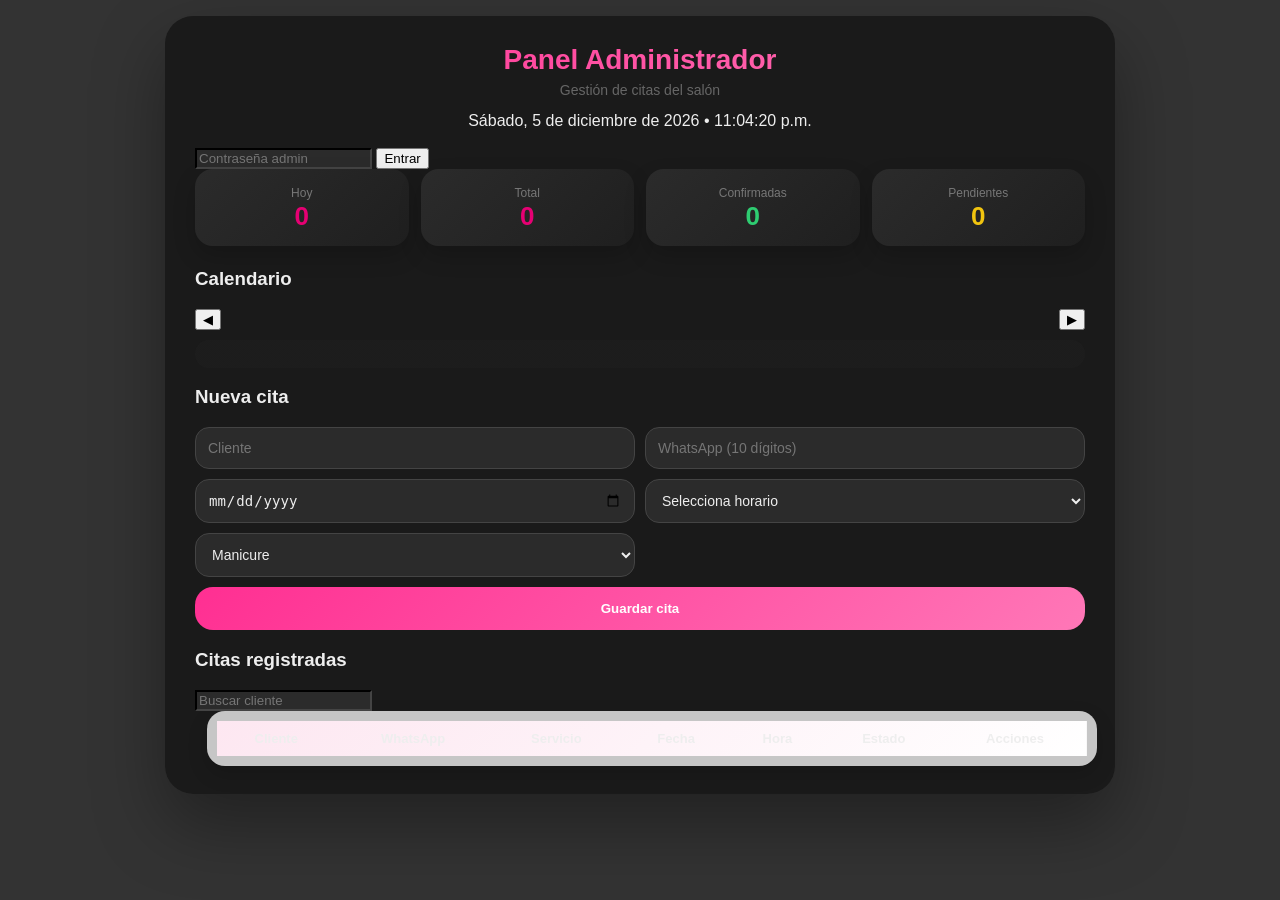
==== admin/index.html @ 36cb94e1 "Update index.html" ====
<!DOCTYPE html>
<html lang="es">
<head>
<meta charset="UTF-8">
<title>Panel Administrador</title>
<meta name="viewport" content="width=device-width, initial-scale=1">

<style>
/* =========================
   RESET Y BASE
========================= */
*{box-sizing:border-box}

html,body{
  margin:0;
  min-height:100vh;
  font-family:Poppins, Arial, sans-serif;
  overflow-x:hidden; /* 🔥 evita desbordes globales */
}

body{
  background:
    radial-gradient(circle at top right, rgba(255,119,183,.35), transparent 55%),
    radial-gradient(circle at bottom left, rgba(255,47,146,.35), transparent 55%),
    linear-gradient(rgba(0,0,0,.45), rgba(0,0,0,.45)),
    url("https://images.unsplash.com/photo-1523961131990-5ea7c61b2107?auto=format&fit=crop&w=1800&q=80");
  background-size:cover;
  background-position:center;
  display:flex;
  justify-content:center;
  align-items:flex-start;
  padding:16px;
}

/* =========================
   CARD PRINCIPAL
========================= */
.admin-card{
  width:100%;
  max-width:950px;
  background:rgba(255,255,255,.94);
  border-radius:28px;
  padding:28px 30px;
  box-shadow:0 30px 70px rgba(0,0,0,.35);
}

/* =========================
   HEADER
========================= */
.admin-header{
  text-align:center;
  margin-bottom:18px;
}
.admin-header h2{
  margin:0;
  font-size:28px;
  font-weight:900;
  background:linear-gradient(135deg,#ff2f92,#ff77b7);
  -webkit-background-clip:text;
  -webkit-text-fill-color:transparent;
}
.admin-header p{
  margin-top:6px;
  font-size:14px;
  color:#666;
}

/* =========================
   DASHBOARD
========================= */
.dashboard{
  display:grid;
  grid-template-columns:repeat(4,1fr);
  gap:12px;
  margin-bottom:22px;
}

.dash-card{
  background:linear-gradient(135deg,#fff,#fde7f1);
  border-radius:18px;
  padding:14px 10px;
  text-align:center;
  box-shadow:0 10px 22px rgba(0,0,0,.18);
}
.dash-card span{font-size:12px;color:#777}
.dash-card strong{
  display:block;
  font-size:26px;
  font-weight:900;
  color:#e60073;
}
.dash-card.confirmada strong{color:#2ecc71}
.dash-card.pendiente strong{color:#f1c40f}

/* =========================
   CALENDARIO
========================= */
.cal-head{
  display:flex;
  justify-content:space-between;
  align-items:center;
  margin-bottom:10px;
}

#calendar{
  display:grid;
  grid-template-columns:repeat(7,1fr);
  gap:8px;
  padding:14px;
  border-radius:22px;
  background:
    linear-gradient(rgba(255,255,255,.6), rgba(255,255,255,.6)),
    url("https://images.unsplash.com/photo-1522335789203-aabd1fc54bc9?auto=format&fit=crop&w=1600&q=80");
  background-size:cover;
}

/* =========================
   DÍA
========================= */
.cal-day{
  background:#fff;
  border-radius:14px;
  padding:6px;
  min-height:78px;
  box-shadow:0 4px 10px rgba(0,0,0,.15);
}

.cal-day.today{
  border:2px solid #ff2f92;
}

.cal-day h4{
  margin:0;
  font-size:11px;
  font-weight:800;
  color:#e60073;
}

.cal-day .dia-nombre{
  font-size:9px;
  color:#999;
}

/* =========================
   EVENTOS
========================= */
.event{
  margin-top:4px;
  font-size:9px;
  padding:4px 6px;
  border-radius:10px;
  color:#fff;
  line-height:1.1;
}
.event.confirmada{background:#2ecc71}
.event.pendiente{background:#f1c40f}
.event.cancelada{background:#e74c3c}

/* =========================
   FORMULARIO
========================= */
.form-grid{
  display:grid;
  grid-template-columns:1fr 1fr;
  gap:10px;
  margin-top:18px;
}

.form-grid input,
.form-grid select{
  padding:12px;
  border-radius:14px;
  border:1px solid #ddd;
  font-size:14px;
}

.form-grid button{
  grid-column:1/-1;
  padding:14px;
  border:none;
  border-radius:18px;
  background:linear-gradient(135deg,#ff2f92,#ff77b7);
  color:#fff;
  font-weight:900;
}
/* =========================
   📋 TABLA AUTO-ADAPTABLE + SCROLL (MOBILE FIRST)
========================= */

/* CONTENEDOR */
.table-wrap{
  width:100%;
  max-width:100%;
  overflow-x:auto;                 /* 🔥 scroll solo si hace falta */
  overflow-y:hidden;
  -webkit-overflow-scrolling:touch;
  margin-top:12px;
  padding:10px;
  border-radius:16px;
  background:rgba(255,255,255,.75);
  box-shadow:0 8px 20px rgba(0,0,0,.15);
}

/* TABLA */
.table-wrap table{
  width:100%;
  border-collapse:collapse;
  table-layout:auto;
}

/* CELDAS */
.table-wrap th,
.table-wrap td{
  padding:10px 12px;
  font-size:13px;
  text-align:center;
  white-space:nowrap;
}

/* ENCABEZADO */
.table-wrap thead{
  background:linear-gradient(135deg,#fde7f1,#ffffff);
}

/* =========================
   📱 AJUSTE ESPECÍFICO CELULARES
========================= */
@media (max-width:768px){

  /* fuerza scroll SOLO en móvil */
  .table-wrap table{
    min-width:780px;               /* 👈 evita que se aplaste */
  }

  /* texto más legible */
  .table-wrap th,
  .table-wrap td{
    font-size:12px;
    padding:9px 10px;
  }

  /* efecto visual de scroll */
  .table-wrap{
    border:1px solid rgba(0,0,0,.08);
  }
}

/* =========================
   💻 ESCRITORIO
========================= */
@media (min-width:769px){
  .table-wrap{
    overflow-x:hidden;             /* 🔒 sin scroll en PC */
  }
}


/* =========================
   🌙 DARK MODE
========================= */
body.dark{
  background:
    linear-gradient(rgba(0,0,0,.8), rgba(0,0,0,.8)),
    url("https://images.unsplash.com/photo-1503264116251-35a269479413?auto=format&fit=crop&w=1800&q=80");
  background-size:cover;
  background-position:center;
}

body.dark .admin-card{
  background:rgba(25,25,25,.95);
  color:#eee;
}

body.dark input,
body.dark select{
  background:rgba(45,45,45,.95);
  color:#eee;
  border-color:#444;
}

body.dark #calendar{
  background:
    linear-gradient(rgba(30,30,30,.75), rgba(30,30,30,.75)),
    url("https://images.unsplash.com/photo-1522335789203-aabd1fc54bc9?auto=format&fit=crop&w=1600&q=80");
}

body.dark .cal-day{
  background:rgba(35,35,35,.95);
  color:#eee;
}

body.dark table{
  background:rgba(30,30,30,.95);
  color:#eee;
}

body.dark .dash-card{
  background:linear-gradient(135deg,#2b2b2b,#1f1f1f);
}

body.dark .btn-wa{background:#1ebe5d}
body.dark .btn-delete{background:#e04343}

/* =========================
   📱 AJUSTE TOTAL MÓVIL
========================= */
@media (max-width:768px){

  body{
    padding:0;
  }

  .admin-card{
    width:100%;
    max-width:100%;
    margin:0;
    padding:18px 14px;
    border-radius:0;
  }

  .dashboard{
    grid-template-columns:repeat(2,1fr);
  }

  #calendar{
    padding:12px;
  }

  .table-wrap{
    margin-left:-14px;
    margin-right:-14px;
    border-radius:0;
  }
}
/* =========================
   📱 AJUSTE TOTAL A ANCHO DEL CALENDARIO
========================= */
@media (max-width:768px){

  /* contenedor principal */
  body{
    overflow-x:hidden;
  }

  /* referencia visual = calendario */
  .panel-section,
  .dashboard{
    padding-left:12px;
    padding-right:12px;
    max-width:100%;
    width:100%;
  }

  /* dashboard alineado */
  .dashboard{
    gap:10px;
    flex-wrap:wrap;        /* 🔥 evita cortes */
  }

  /* formulario alineado */
  .form-grid{
    padding-left:12px;
    padding-right:12px;
    width:100%;
  }

  /* ===== SECCIONES INTERNAS ===== */
  .panel-section{
    overflow-x:auto;       /* 👈 scroll SOLO si no cabe */
    -webkit-overflow-scrolling:touch;
  }

  /* tablas o calendarios grandes */
  table,
  .calendar,
  .calendar-grid{
    min-width:720px;       /* activa scroll correctamente */
  }
}


  /* ===== TABLA ===== */

  /* contenedor visual igual al calendario */
  .table-wrap{
    margin:0 12px;
    padding:10px;
    border-radius:18px;
    background:rgba(255,255,255,.75);
    overflow-x:auto;
    -webkit-overflow-scrolling:touch;
  }

  /* la tabla NO empuja el layout */
  table{
    min-width:760px; /* suficiente pero no exagerado */
  }

  /* evita desbordes globales */
  body, html{
    overflow-x:hidden;
  }
}
@media (max-width:768px){
  body.dark .table-wrap{
    background:rgba(30,30,30,.8);
  }
}
/* =========================
   📋 SCROLL SOLO EN "CITAS REGISTRADAS"
========================= */

.table-wrap{
  max-height:420px;              /* 👈 ajusta la altura a tu gusto */
  overflow-y:auto;               /* scroll vertical */
  overflow-x:auto;               /* scroll horizontal si hace falta */
  -webkit-overflow-scrolling:touch;
  border-radius:18px;
}
@media (max-width:768px){

  /* referencia visual = calendario */
  .panel-section,
  .dashboard{
    padding-left:12px;
    padding-right:12px;
  }

  .form-grid{
    padding-left:12px;
    padding-right:12px;
  }

  /* ===== TABLA CON SCROLL PROPIO ===== */
  .table-wrap{
    margin:0 12px;
    padding:10px;
    max-height:320px;             /* 👈 menor altura en móvil */
    background:rgba(255,255,255,.75);
    overflow-y:auto;
    overflow-x:auto;
    border-radius:18px;
  }

  table{
    min-width:760px;              /* no rompe columnas */
  }

  body, html{
    overflow-x:hidden;            /* evita scroll global */
  }
}
/* ==================================================
   📱 FIX DEFINITIVO — UNIR PANELES EN MÓVIL
================================================== */
@media (max-width:768px){

  /* evita scroll lateral global */
  html, body{
    overflow-x:hidden;
  }

  /* el dashboard NO debe separarlos */
  .dashboard{
    gap:0;
  }

  /* todos los paneles se comportan como uno solo */
  .panel-section{
    margin:0;
    padding:16px 12px;
    border-radius:0;
    box-shadow:none;
    background:transparent;
  }

  /* primer panel = borde superior */
  .panel-section:first-of-type{
    border-top-left-radius:18px;
    border-top-right-radius:18px;
  }

  /* último panel = borde inferior */
  .panel-section:last-of-type{
    border-bottom-left-radius:18px;
    border-bottom-right-radius:18px;
    padding-bottom:20px;
  }

  /* separación sutil entre secciones */
  .panel-section + .panel-section{
    border-top:1px solid rgba(0,0,0,.08);
  }

  /* títulos compactos */
  .panel-section h3{
    margin:0 0 12px;
    font-size:16px;
    font-weight:800;
  }

  /* el calendario no debe desbordar */
  #calendar{
    width:100%;
    min-width:100%;
  }

  /* la tabla mantiene su scroll propio */
  .table-wrap{
    margin:0;
    border-radius:14px;
    max-height:320px;
    overflow-y:auto;
    overflow-x:auto;
  }
}

/* ==================================================
   🌙 DARK MODE — UNIÓN LIMPIA
================================================== */
@media (max-width:768px){
  body.dark .panel-section + .panel-section{
    border-top:1px solid rgba(255,255,255,.08);
  }
}

/* todo tu CSS actual arriba */

/* =========================================
   📱 FIX FORMULARIO "NUEVA CITA" — RESPONSIVE REAL
========================================= */
@media (max-width:768px){

  .form-grid{
    grid-template-columns: 1fr;
    gap:12px;
  }

  .form-grid input,
  .form-grid select,
  .form-grid button{
    width:100%;
    min-width:0;
  }

  .panel-section{
    overflow-x:hidden;
  }
}

@media (min-width:769px) and (max-width:1024px){
  .form-grid{
    grid-template-columns: repeat(2, 1fr);
  }
}

@media (min-width:1025px){
  .form-grid{
    grid-template-columns: 1fr 1fr;
  }
}
/* =========================================
   📊 DASHBOARD RESPONSIVE — NO SE ENCIMA
========================================= */

/* Base flexible (mejora general) */
.dashboard{
  display:grid;
  grid-template-columns: repeat(auto-fit, minmax(140px, 1fr));
  gap:12px;
}

/* 📱 MÓVILES */
@media (max-width:768px){

  .dashboard{
    grid-template-columns: repeat(2, 1fr); /* 2 x fila */
    gap:10px;
  }

  .dash-card{
    padding:12px 8px;
  }

  .dash-card strong{
    font-size:22px; /* números más chicos */
  }

  .dash-card span{
    font-size:11px;
  }
}

/* 📱 MUY PEQUEÑOS (ej. teléfonos chicos) */
@media (max-width:420px){

  .dashboard{
    grid-template-columns: 1fr; /* 1 por fila */
  }

  .dash-card{
    padding:14px;
  }

  .dash-card strong{
    font-size:24px;
  }
}

/* 💻 ESCRITORIO — se queda como estaba */
@media (min-width:769px){
  .dashboard{
    grid-template-columns: repeat(4, 1fr);
  }
}


/* =========================================
   📋 TABLA — ANCHO COMPLETO Y CENTRADA
   (corrige espacio sobrante derecha)
========================================= */

@media (max-width:768px){

  /* contenedor de citas */
  .table-wrap{
    width:calc(100% + 24px);   /* 🔥 usa TODO el ancho real */
    max-width:none;

    margin-left:-12px;
    margin-right:-12px;

    padding:10px 12px;
    border-radius:16px;

    overflow-x:auto;
    overflow-y:auto;
    box-sizing:border-box;
  }

  /* tabla interna */
  .table-wrap table{
    width:100%;
    min-width:720px;
  }
}

/* 📱 teléfonos muy pequeños */
@media (max-width:420px){
  .table-wrap{
    width:calc(100% + 20px);
    margin-left:-10px;
    margin-right:-10px;
    padding:8px 10px;
  }

  .table-wrap table{
    min-width:680px;
  }
}
/* =========================
   🎞️ ANIMACIONES PRO CALENDARIO
========================= */
#calendar{
  will-change: transform, opacity;
}

/* Salida */
.calendar-exit-left{
  animation: calExitLeft .25s ease forwards;
}
.calendar-exit-right{
  animation: calExitRight .25s ease forwards;
}

/* Entrada */
.calendar-enter-left{
  animation: calEnterLeft .35s cubic-bezier(.22,.61,.36,1) forwards;
}
.calendar-enter-right{
  animation: calEnterRight .35s cubic-bezier(.22,.61,.36,1) forwards;
}

@keyframes calExitLeft{
  to{
    opacity:0;
    transform:translateX(-25px) scale(.98);
    filter:blur(2px);
  }
}
@keyframes calExitRight{
  to{
    opacity:0;
    transform:translateX(25px) scale(.98);
    filter:blur(2px);
  }
}

@keyframes calEnterLeft{
  from{
    opacity:0;
    transform:translateX(-30px) scale(.97);
    filter:blur(3px);
  }
  to{
    opacity:1;
    transform:translateX(0) scale(1);
    filter:blur(0);
  }
}
@keyframes calEnterRight{
  from{
    opacity:0;
    transform:translateX(30px) scale(.97);
    filter:blur(3px);
  }
  to{
    opacity:1;
    transform:translateX(0) scale(1);
    filter:blur(0);
  }
}


/* 👇 aquí/* =========================================
   🔍 MODAL DÍA EXPANDIDO (ZOOM PRO)
========================================= */
#dayModal{
  position:fixed;
  inset:0;
  background:rgba(0,0,0,.55);
  display:flex;
  align-items:center;
  justify-content:center;
  z-index:5000;
  backdrop-filter:blur(6px);
}

#dayModal.hidden{
  display:none;
}

.day-modal-card{
  background:#fff;
  width:90%;
  max-width:420px;
  max-height:80vh;
  border-radius:22px;
  padding:18px;
  box-shadow:0 30px 80px rgba(0,0,0,.45);
  animation:zoomIn .35s cubic-bezier(.22,.61,.36,1);
  display:flex;
  flex-direction:column;
}

@keyframes zoomIn{
  from{
    transform:scale(.85) translateY(20px);
    opacity:0;
  }
  to{
    transform:scale(1) translateY(0);
    opacity:1;
  }
}

.day-modal-header{
  display:flex;
  justify-content:space-between;
  align-items:center;
  margin-bottom:12px;
}

.day-modal-header h3{
  margin:0;
  font-size:18px;
  font-weight:900;
  color:#e60073;
}

.day-modal-header button{
  background:none;
  border:none;
  font-size:20px;
  cursor:pointer;
}

.day-modal-content{
  overflow-y:auto;
  padding-right:4px;
}

.day-item{
  background:linear-gradient(135deg,#fde7f1,#fff);
  border-radius:16px;
  padding:12px;
  margin-bottom:10px;
  box-shadow:0 6px 14px rgba(0,0,0,.15);
}

.day-item strong{
  display:block;
  font-size:14px;
  color:#e60073;
}

.day-item span{
  font-size:13px;
  color:#555;
}

.day-item.confirmada{border-left:6px solid #2ecc71}
.day-item.pendiente{border-left:6px solid #f1c40f}
.day-item.cancelada{border-left:6px solid #e74c3c}

/* 🌙 Dark mode */
body.dark .day-modal-card{
  background:#1f1f1f;
  color:#eee;
}
body.dark .day-item{
  background:#2a2a2a;
}
 .day-actions{
  display:flex;
  gap:6px;
  margin-top:8px;
}

.day-actions button{
  flex:1;
  border:none;
  border-radius:12px;
  padding:6px 8px;
  font-size:12px;
  cursor:pointer;
}

.day-edit{background:#3498db;color:#fff}
.day-wa{background:#25D366;color:#fff}
.day-del{background:#e74c3c;color:#fff}

</style> 






</head>



<body>

<div class="admin-card">

<div class="admin-header">
<h2>Panel Administrador</h2>
<p>Gestión de citas del salón</p>
<!-- Reloj en línea -->
<div class="reloj-linea">
  <span id="fechaActual"></span>
  <span class="separador">•</span>
  <span id="horaActual"></span>
</div>

</div>

<div class="login-box">
<input type="password" id="pass" placeholder="Contraseña admin">
<button onclick="login()">Entrar</button>
</div>

<div id="panel" class="hidden">

<div class="dashboard">
<div class="dash-card"><span>Hoy</span><strong id="d-hoy">0</strong></div>
<div class="dash-card"><span>Total</span><strong id="d-total">0</strong></div>
<div class="dash-card confirmada"><span>Confirmadas</span><strong id="d-ok">0</strong></div>
<div class="dash-card pendiente"><span>Pendientes</span><strong id="d-pend">0</strong></div>
</div>

<div class="panel-section">
<h3>Calendario</h3>
<div class="cal-head">
<button onclick="cambiarMes(-1)">◀</button>
<strong id="mesActual"></strong>
<button onclick="cambiarMes(1)">▶</button>
</div>
<div id="calendar"></div>
</div>

<div class="panel-section">
<h3>Nueva cita</h3>
<div class="form-grid">
<input id="nombre" placeholder="Cliente">
<input id="whatsapp" placeholder="WhatsApp (10 dígitos)">
<input type="date" id="fecha" onchange="cargarHorarios()">
<select id="hora"><option value="">Selecciona horario</option></select>
<select id="servicio">
<option>Manicure</option>
<option>Pedicure</option>
<option>Corte</option>
<option>Acrílicas</option>
</select>
<button onclick="crear()">Guardar cita</button>
</div>
</div>

<div class="panel-section">
  <h3>Citas registradas</h3>
  <input id="buscar" placeholder="Buscar cliente" oninput="cargar()">

  <!-- CONTENEDOR CON SCROLL -->
  <div class="table-wrap">
    <table>
      <thead>
        <tr>
          <th>Cliente</th>
          <th>WhatsApp</th>
          <th>Servicio</th>
          <th>Fecha</th>
          <th>Hora</th>
          <th>Estado</th>
          <th>Acciones</th>
        </tr>
      </thead>
      <tbody id="tabla"></tbody>
    </table>
  </div>

</div>

<script>
/* ==================================================
   CONFIG
================================================== */
const PASS='123';
const HORARIOS=['10:00','11:00','12:00','13:00','14:00','15:00','16:00','17:00','18:00'];
let mes=new Date().getMonth(), año=new Date().getFullYear();
let citaEditandoId=null;

const getCitas=()=>JSON.parse(localStorage.getItem('citas'))||[];
const guardar=c=>localStorage.setItem('citas',JSON.stringify(c));

/* ==================================================
   LOGIN
================================================== */
function login(){
  if(document.getElementById('pass').value!==PASS){
    alert('Contraseña incorrecta');
    return;
  }
  document.querySelector('.login-box').style.display='none';
  document.getElementById('panel').classList.remove('hidden');
  cargar();
  renderCalendar(1);
  actualizarReloj();
}

/* ==================================================
   HORARIOS
================================================== */
function cargarHorarios(){
 const fecha=document.getElementById('fecha').value;
 const select=document.getElementById('hora');
 select.innerHTML='<option value="">Selecciona horario</option>';
 HORARIOS.forEach(h=>{
  if(!getCitas().some(c=>c.fecha===fecha && c.hora===h)){
    select.innerHTML+=`<option>${h}</option>`;
  }
 });
}

/* ==================================================
   CREAR / EDITAR CITA
================================================== */
function crear(){
 let citas=getCitas();
 const nombre=document.getElementById('nombre').value;
 const whatsapp=document.getElementById('whatsapp').value;
 const fecha=document.getElementById('fecha').value;
 const hora=document.getElementById('hora').value;
 const servicio=document.getElementById('servicio').value;

 if(!nombre||!whatsapp||!fecha||!hora)
   return alert('Completa todos los campos');

 if(citaEditandoId){
   const c=citas.find(x=>x.id===citaEditandoId);
   if(!c) return;

   c.nombre=nombre;
   c.whatsapp=whatsapp;
   c.fecha=fecha;
   c.hora=hora;
   c.servicio=servicio;

   citaEditandoId=null;
 }else{
   citas.push({
     id:Date.now(),
     nombre,
     whatsapp,
     servicio,
     fecha,
     hora,
     estado:'pendiente'
   });
 }

 guardar(citas);
 cargar();
 renderCalendar(1);

 document.getElementById('nombre').value='';
 document.getElementById('whatsapp').value='';
 document.getElementById('fecha').value='';
 document.getElementById('hora').value='';
}

/* ==================================================
   TABLA
================================================== */
function cargar(){
 let citas=getCitas();
 const buscar=document.getElementById('buscar').value.toLowerCase();
 citas=citas.filter(c=>c.nombre.toLowerCase().includes(buscar));
 actualizarDashboard(citas);

 const tabla=document.getElementById('tabla');
 tabla.innerHTML='';
 citas.forEach(c=>{
  tabla.innerHTML+=`
  <tr>
   <td>${c.nombre}</td>
   <td>${c.whatsapp}</td>
   <td>${c.servicio}</td>
   <td>${c.fecha}</td>
   <td>${c.hora}</td>
   <td>
    <select onchange="estado(${c.id},this.value)">
     <option ${c.estado==='pendiente'?'selected':''}>pendiente</option>
     <option ${c.estado==='confirmada'?'selected':''}>confirmada</option>
     <option ${c.estado==='cancelada'?'selected':''}>cancelada</option>
    </select>
   </td>
   <td>
    <button class="btn-wa" onclick="wa(${c.id})">📲</button>
    <button class="btn-delete" onclick="eliminar(${c.id})">🗑</button>
   </td>
  </tr>`;
 });
}

/* ==================================================
   ESTADO
================================================== */
function estado(id,val){
 let citas=getCitas();
 let c=citas.find(x=>x.id===id);
 c.estado=val;
 guardar(citas);
 cargar();
 renderCalendar(1);

 if(val==='confirmada'||val==='cancelada'){
  const msg=`Hola ${c.nombre} 👋
Tu cita de ${c.servicio}
📅 ${c.fecha}
⏰ ${c.hora}
ha sido ${val}. 💖`;
  window.open(`https://wa.me/52${c.whatsapp}?text=${encodeURIComponent(msg)}`);
 }
}

function wa(id){
 const c=getCitas().find(x=>x.id===id);
 const msg=`Hola ${c.nombre}, tu cita de ${c.servicio} el ${c.fecha} a las ${c.hora} está ${c.estado}. 💖`;
 window.open(`https://wa.me/52${c.whatsapp}?text=${encodeURIComponent(msg)}`);
}

function eliminar(id){
 if(!confirm('¿Eliminar cita?'))return;
 guardar(getCitas().filter(c=>c.id!==id));
 cargar();
 renderCalendar(1);
}

/* ==================================================
   DASHBOARD
================================================== */
function actualizarDashboard(c){
 const hoy=new Date().toISOString().split('T')[0];
 document.getElementById('d-hoy').textContent=c.filter(x=>x.fecha===hoy).length;
 document.getElementById('d-total').textContent=c.length;
 document.getElementById('d-ok').textContent=c.filter(x=>x.estado==='confirmada').length;
 document.getElementById('d-pend').textContent=c.filter(x=>x.estado==='pendiente').length;
}

/* ==================================================
   CALENDARIO SLIDE
================================================== */
function cambiarMes(dir){
 mes+=dir;
 if(mes<0){mes=11;año--}
 if(mes>11){mes=0;año++}
 renderCalendar(dir);
}

function renderCalendar(dir=1){
 const calendar=document.getElementById('calendar');
 const mesActual=document.getElementById('mesActual');

 calendar.className='';
 calendar.classList.add(dir>0?'calendar-exit-left':'calendar-exit-right');

 setTimeout(()=>{
  calendar.innerHTML='';
  mesActual.textContent=
    new Date(año,mes).toLocaleDateString('es-MX',{month:'long',year:'numeric'});

  const inicio=new Date(año,mes,1).getDay();
  const dias=new Date(año,mes+1,0).getDate();
  const hoy=new Date().toISOString().split('T')[0];

  for(let i=0;i<inicio;i++) calendar.innerHTML+='<div></div>';

  for(let d=1;d<=dias;d++){
    const fecha=`${año}-${String(mes+1).padStart(2,'0')}-${String(d).padStart(2,'0')}`;
    const eventos=getCitas().filter(c=>c.fecha===fecha);
    const esHoy=fecha===hoy?'today':'';
    const nombreDia=new Date(año,mes,d)
      .toLocaleDateString('es-MX',{weekday:'short'});

    calendar.innerHTML+=`
      <div class="cal-day ${esHoy}" onclick="abrirDia('${fecha}')">
        <div class="dia-nombre">${nombreDia}</div>
        <h4>${d}</h4>
        ${eventos.map(e=>`
          <div class="event ${e.estado}">
            ${e.hora} ${e.nombre}
          </div>`).join('')}
      </div>`;
  }

  calendar.className='';
  calendar.classList.add(dir>0?'calendar-enter-right':'calendar-enter-left');
 },220);
}

/* ==================================================
   RELOJ EN TIEMPO REAL (RESTAURADO)
================================================== */
function actualizarReloj(){
 const ahora=new Date();
 const fecha=document.getElementById('fechaActual');
 const hora=document.getElementById('horaActual');
 if(!fecha||!hora) return;

 fecha.textContent=ahora.toLocaleDateString('es-MX',{
   weekday:'long',day:'numeric',month:'long',year:'numeric'
 }).replace(/^./,m=>m.toUpperCase());

 hora.textContent=ahora.toLocaleTimeString('es-MX',{
   hour:'2-digit',minute:'2-digit',second:'2-digit'
 });
}
setInterval(actualizarReloj,1000);

/* ==================================================
   MODO OSCURO
================================================== */
function activarModoOscuro(){
 const h=new Date().getHours();
 if(h>=19||h<=6) document.body.classList.add('dark');
}
activarModoOscuro();

/* ==================================================
   DÍA EXPANDIDO
================================================== */
function abrirDia(fecha){
 const citas=getCitas().filter(c=>c.fecha===fecha);
 const modal=document.getElementById('dayModal');
 const title=document.getElementById('dayModalTitle');
 const content=document.getElementById('dayModalContent');

 title.textContent=new Date(fecha)
  .toLocaleDateString('es-MX',{weekday:'long',day:'numeric',month:'long',year:'numeric'})
  .replace(/^./,m=>m.toUpperCase());

 content.innerHTML=citas.length
 ? citas.map(c=>`
   <div class="day-item ${c.estado}">
     <strong>${c.hora} — ${c.nombre}</strong><br>
     ${c.servicio}<br>
     📲 ${c.whatsapp}
     <div class="day-actions">
       <button onclick="editarCitaDia(${c.id})">✏️ Editar</button>
       <button onclick="wa(${c.id})">📲 Whats</button>
       <button onclick="eliminarDesdeDia(${c.id})">🗑</button>
     </div>
   </div>`).join('')
 : '<p style="text-align:center">Sin citas</p>';

 modal.classList.remove('hidden');
}

function cerrarDia(){
 document.getElementById('dayModal').classList.add('hidden');
}

/* ==================================================
   EDITAR / ELIMINAR DESDE DÍA
================================================== */
function editarCitaDia(id){
 const c=getCitas().find(x=>x.id===id);
 if(!c) return;

 citaEditandoId=id;
 document.getElementById('nombre').value=c.nombre;
 document.getElementById('whatsapp').value=c.whatsapp;
 document.getElementById('fecha').value=c.fecha;
 document.getElementById('hora').value=c.hora;
 document.getElementById('servicio').value=c.servicio;

 cerrarDia();
 window.scrollTo({top:0,behavior:'smooth'});
}

function eliminarDesdeDia(id){
 if(!confirm('¿Eliminar esta cita?')) return;
 guardar(getCitas().filter(c=>c.id!==id));
 cerrarDia();
 cargar();
 renderCalendar(1);
}
/* ==================================================
   📱 SWIPE PARA CAMBIAR MES (NO ROMPE NADA)
================================================== */
(function activarSwipeCalendario(){
  const calendar = document.getElementById('calendar');
  if(!calendar) return;

  let startX = 0;
  let endX = 0;

  calendar.addEventListener('touchstart', e => {
    startX = e.changedTouches[0].screenX;
  }, {passive:true});

  calendar.addEventListener('touchend', e => {
    endX = e.changedTouches[0].screenX;
    const diff = endX - startX;

    if(Math.abs(diff) > 60){
      if(diff < 0){
        cambiarMes(1);   // 👉 swipe izquierda = mes siguiente
      }else{
        cambiarMes(-1);  // 👉 swipe derecha = mes anterior
      }
    }
  }, {passive:true});
})();

</script>



<!-- 🔍 MODAL DÍA EXPANDIDO -->
<div id="dayModal" class="hidden">
  <div class="day-modal-card">
    <div class="day-modal-header">
      <h3 id="dayModalTitle"></h3>
      <button onclick="cerrarDia()">✕</button>
    </div>

    <div id="dayModalContent" class="day-modal-content"></div>
  </div>
</div>


</body>
</html>
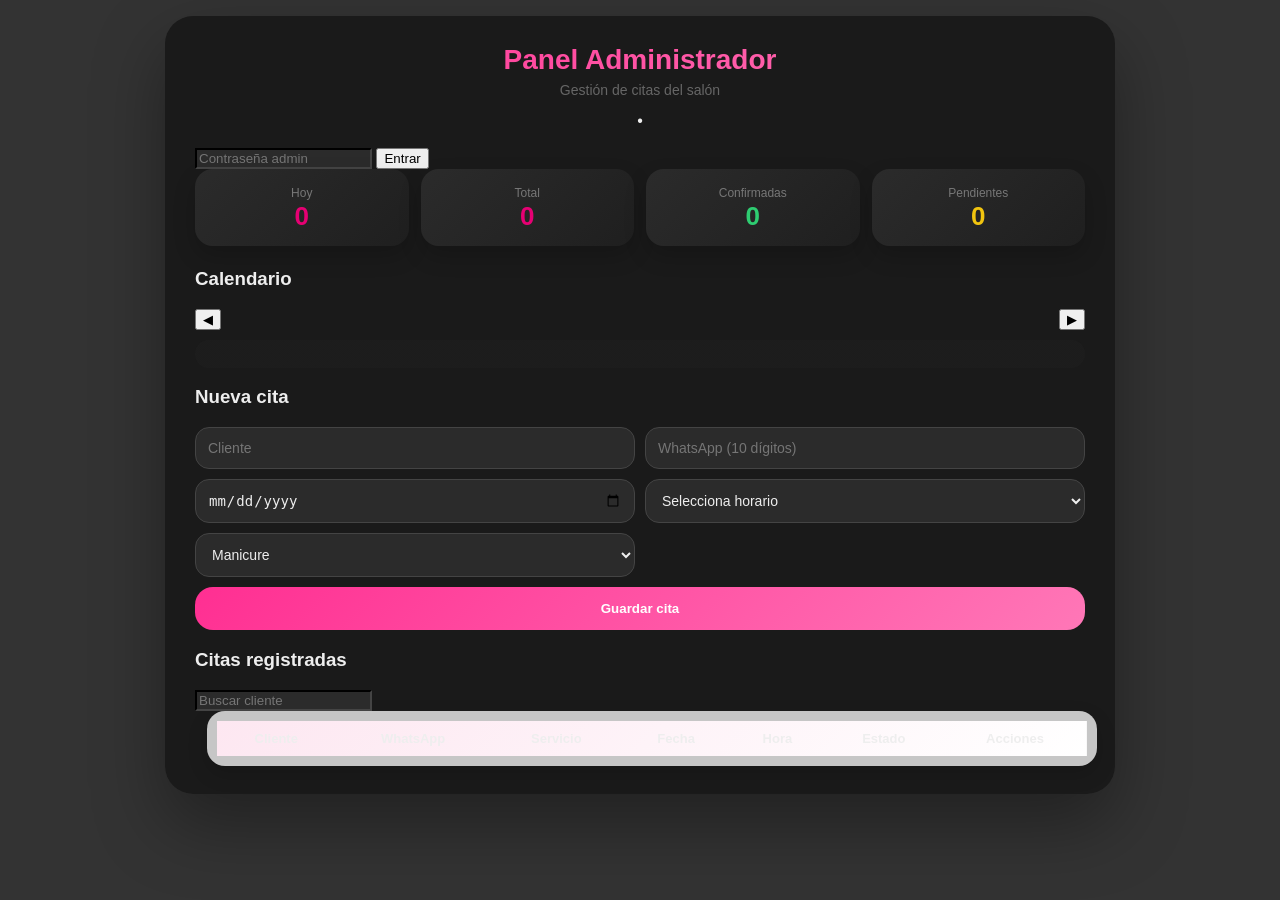
==== commit 60e5e432: "Update index.html" ====
--- a/admin/index.html
+++ b/admin/index.html
@@ -1264,20 +1264,112 @@
     }
   }, {passive:true});
 })();
+/* ==================================================
+   📤 EXPORTAR CITAS DEL DÍA (EXCEL / PDF)
+================================================== */
+let fechaDiaAbierto = null;
+
+// guarda la fecha cuando se abre el modal
+const abrirDiaOriginal = abrirDia;
+abrirDia = function(fecha){
+  fechaDiaAbierto = fecha;
+  abrirDiaOriginal(fecha);
+};
+
+// ---------- EXCEL ----------
+function exportarDiaExcel(){
+  if(!fechaDiaAbierto) return alert('No hay día seleccionado');
+
+  const citas = getCitas().filter(c => c.fecha === fechaDiaAbierto);
+  if(!citas.length) return alert('No hay citas');
+
+  let csv = 'Hora,Cliente,Servicio,WhatsApp,Estado\n';
+  citas.forEach(c=>{
+    csv += `${c.hora},${c.nombre},${c.servicio},${c.whatsapp},${c.estado}\n`;
+  });
+
+  const blob = new Blob([csv], {type:'text/csv;charset=utf-8;'});
+  const link = document.createElement('a');
+  link.href = URL.createObjectURL(blob);
+  link.download = `citas_${fechaDiaAbierto}.csv`;
+  link.click();
+}
+
+// ---------- PDF ----------
+function exportarDiaPDF(){
+  if(!fechaDiaAbierto) return alert('No hay día seleccionado');
+
+  const citas = getCitas().filter(c => c.fecha === fechaDiaAbierto);
+  if(!citas.length) return alert('No hay citas');
+
+  let contenido = `Citas del ${fechaDiaAbierto}\n\n`;
+  citas.forEach(c=>{
+    contenido += `${c.hora} - ${c.nombre} (${c.servicio}) - ${c.estado}\n`;
+  });
+
+  const win = window.open('', '_blank');
+  win.document.write(`<pre>${contenido}</pre>`);
+  win.print();
+}
+
+/* ==================================================
+   🔔 RECORDATORIOS AUTOMÁTICOS (WHATSAPP)
+================================================== */
+function enviarRecordatorios(){
+  const ahora = new Date();
+  const hoy = ahora.toISOString().split('T')[0];
+
+  const citasHoy = getCitas().filter(c =>
+    c.fecha === hoy && c.estado === 'confirmada'
+  );
+
+  citasHoy.forEach(c=>{
+    const [h,m] = c.hora.split(':');
+    const horaCita = new Date();
+    horaCita.setHours(h, m, 0, 0);
+
+    const diffMin = (horaCita - ahora) / 60000;
+
+    // ⏰ 60 minutos antes
+    if(diffMin > 55 && diffMin < 65){
+      const msg = `Hola ${c.nombre} 👋
+Te recordamos tu cita de ${c.servicio}
+🕒 ${c.hora}
+📅 Hoy 💖`;
+
+      window.open(
+        `https://wa.me/52${c.whatsapp}?text=${encodeURIComponent(msg)}`,
+        '_blank'
+      );
+    }
+  });
+}
+
+// revisar cada 10 minutos
+setInterval(enviarRecordatorios, 600000);
+
 
 </script>
-
 
 
 <!-- 🔍 MODAL DÍA EXPANDIDO -->
 <div id="dayModal" class="hidden">
   <div class="day-modal-card">
+
     <div class="day-modal-header">
       <h3 id="dayModalTitle"></h3>
       <button onclick="cerrarDia()">✕</button>
     </div>
 
+    <!-- CONTENIDO DE CITAS DEL DÍA -->
     <div id="dayModalContent" class="day-modal-content"></div>
+
+    <!-- 📤 EXPORTAR CITAS DEL DÍA -->
+    <div class="day-export">
+      <button onclick="exportarDiaExcel()">📊 Exportar Excel</button>
+      <button onclick="exportarDiaPDF()">📄 Exportar PDF</button>
+    </div>
+
   </div>
 </div>
 
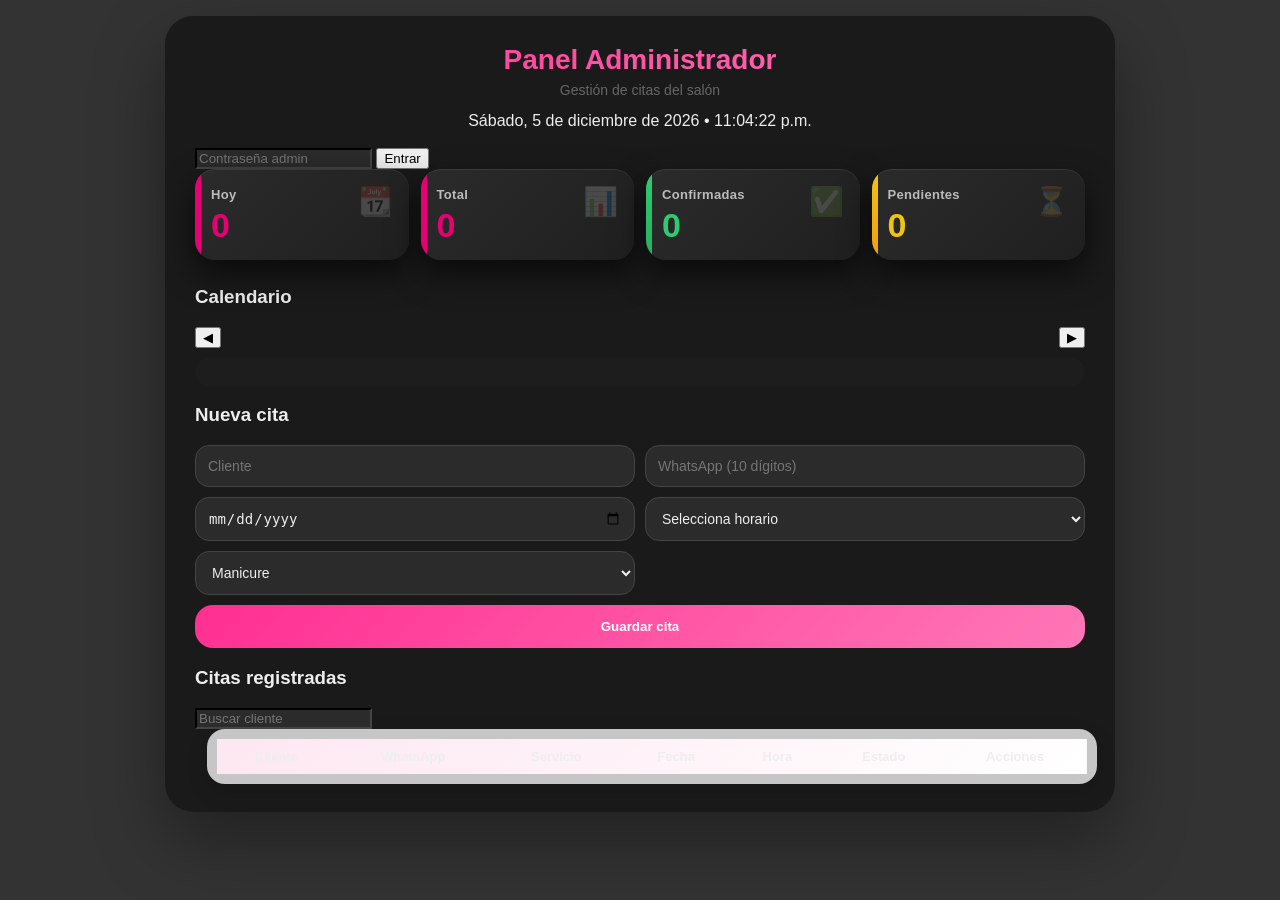
==== commit 097d15ae: "Update index.html" ====
--- a/admin/index.html
+++ b/admin/index.html
@@ -65,32 +65,134 @@
   color:#666;
 }
 
-/* =========================
-   DASHBOARD
-========================= */
+/* =========================================
+   📊 DASHBOARD PRO — NIVEL ADMIN / SAAS
+========================================= */
+
 .dashboard{
   display:grid;
-  grid-template-columns:repeat(4,1fr);
-  gap:12px;
-  margin-bottom:22px;
-}
-
+  grid-template-columns:repeat(auto-fit,minmax(180px,1fr));
+  gap:16px;
+  margin-bottom:26px;
+}
+
+/* CARD BASE */
 .dash-card{
-  background:linear-gradient(135deg,#fff,#fde7f1);
-  border-radius:18px;
-  padding:14px 10px;
-  text-align:center;
-  box-shadow:0 10px 22px rgba(0,0,0,.18);
-}
-.dash-card span{font-size:12px;color:#777}
+  position:relative;
+  padding:18px 16px;
+  border-radius:20px;
+  background:
+    linear-gradient(180deg,rgba(255,255,255,.85),rgba(255,255,255,.95));
+  backdrop-filter: blur(10px);
+  box-shadow:
+    0 12px 28px rgba(0,0,0,.18),
+    inset 0 1px 0 rgba(255,255,255,.6);
+  text-align:left;
+  overflow:hidden;
+  transition:.35s cubic-bezier(.22,.61,.36,1);
+}
+
+/* Efecto hover premium */
+.dash-card:hover{
+  transform:translateY(-6px) scale(1.02);
+  box-shadow:0 20px 45px rgba(0,0,0,.28);
+}
+
+/* Barra decorativa lateral */
+.dash-card::before{
+  content:'';
+  position:absolute;
+  top:0;
+  left:0;
+  width:6px;
+  height:100%;
+  border-radius:20px 0 0 20px;
+  background:#e60073;
+}
+
+/* Texto */
+.dash-card span{
+  display:block;
+  font-size:13px;
+  font-weight:600;
+  color:#666;
+  margin-bottom:6px;
+  letter-spacing:.3px;
+}
+
 .dash-card strong{
-  display:block;
-  font-size:26px;
+  font-size:34px;
   font-weight:900;
+  line-height:1;
   color:#e60073;
 }
-.dash-card.confirmada strong{color:#2ecc71}
-.dash-card.pendiente strong{color:#f1c40f}
+
+/* Estados */
+.dash-card.confirmada::before{
+  background:linear-gradient(180deg,#2ecc71,#27ae60);
+}
+.dash-card.confirmada strong{
+  color:#2ecc71;
+}
+
+.dash-card.pendiente::before{
+  background:linear-gradient(180deg,#f1c40f,#f39c12);
+}
+.dash-card.pendiente strong{
+  color:#f1c40f;
+}
+
+/* =========================================
+   🌙 DARK MODE
+========================================= */
+body.dark .dash-card{
+  background:
+    linear-gradient(180deg,rgba(40,40,40,.85),rgba(25,25,25,.95));
+  box-shadow:
+    0 14px 32px rgba(0,0,0,.6),
+    inset 0 1px 0 rgba(255,255,255,.08);
+}
+
+body.dark .dash-card span{
+  color:#bbb;
+}
+
+/* =========================================
+   📱 RESPONSIVE
+========================================= */
+@media (max-width:768px){
+  .dashboard{
+    grid-template-columns:repeat(2,1fr);
+    gap:12px;
+  }
+
+  .dash-card{
+    padding:16px 14px;
+  }
+
+  .dash-card strong{
+    font-size:28px;
+  }
+}
+
+@media (max-width:420px){
+  .dashboard{
+    grid-template-columns:1fr;
+  }
+
+  .dash-card{
+    text-align:center;
+  }
+
+  .dash-card::before{
+    width:100%;
+    height:6px;
+    top:auto;
+    bottom:0;
+    border-radius:0 0 20px 20px;
+  }
+}
+
 
 /* =========================
    CALENDARIO
@@ -839,6 +941,61 @@
 .day-edit{background:#3498db;color:#fff}
 .day-wa{background:#25D366;color:#fff}
 .day-del{background:#e74c3c;color:#fff}
+/* =========================================
+   📈 MINI SPARKLINE
+========================================= */
+.dash-spark{
+  height:6px;
+  width:100%;
+  margin-top:10px;
+  border-radius:6px;
+  background:linear-gradient(
+    90deg,
+    rgba(230,0,115,.25),
+    rgba(230,0,115,.65),
+    rgba(230,0,115,.25)
+  );
+  background-size:200% 100%;
+  animation:sparkMove 2.5s linear infinite;
+}
+
+@keyframes sparkMove{
+  from{background-position:0%}
+  to{background-position:200%}
+}
+
+/* Estados */
+.dash-card.confirmada .dash-spark{
+  background:linear-gradient(90deg,#2ecc71,#27ae60,#2ecc71);
+}
+
+.dash-card.pendiente .dash-spark{
+  background:linear-gradient(90deg,#f1c40f,#f39c12,#f1c40f);
+}
+/* =========================================
+   🔢 ICONOS ANIMADOS — DASHBOARD
+========================================= */
+.dash-card::after{
+  content:'📅';
+  position:absolute;
+  right:16px;
+  top:16px;
+  font-size:28px;
+  opacity:.18;
+  transition:.4s ease;
+}
+
+.dash-card:hover::after{
+  transform:rotate(-8deg) scale(1.15);
+  opacity:.28;
+}
+
+/* Iconos por tipo */
+.dash-card:nth-child(1)::after{content:'📆';} /* Hoy */
+.dash-card:nth-child(2)::after{content:'📊';} /* Total */
+.dash-card.confirmada::after{content:'✅';}
+.dash-card.pendiente::after{content:'⏳';}
+
 
 </style> 
 
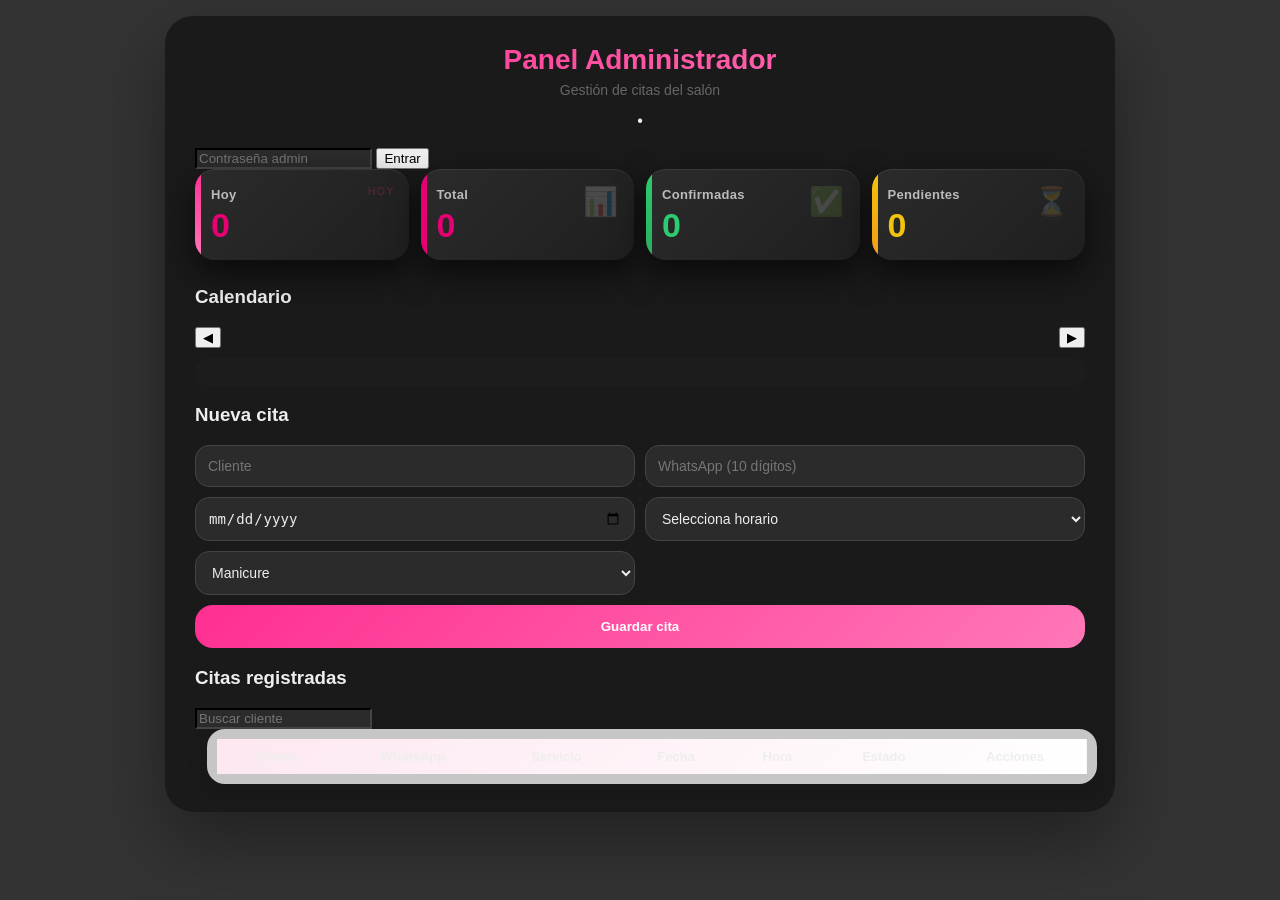
==== commit 2afb2d5f: "Update index.html" ====
--- a/admin/index.html
+++ b/admin/index.html
@@ -995,6 +995,46 @@
 .dash-card:nth-child(2)::after{content:'📊';} /* Total */
 .dash-card.confirmada::after{content:'✅';}
 .dash-card.pendiente::after{content:'⏳';}
+
+/* =========================================
+   🔔 PULSO AL CAMBIAR NÚMERO
+========================================= */
+.pulse{
+  animation:pulseGlow .55s ease;
+}
+
+@keyframes pulseGlow{
+  0%{transform:scale(1);box-shadow:0 0 0 rgba(0,0,0,0)}
+  50%{transform:scale(1.08);box-shadow:0 0 18px rgba(230,0,115,.55)}
+  100%{transform:scale(1)}
+}
+/* =========================================
+   🎯 INDICADOR HOY
+========================================= */
+.dash-card:first-child{
+  position:relative;
+}
+
+.dash-card:first-child::before{
+  background:linear-gradient(180deg,#ff2f92,#ff77b7);
+}
+
+.dash-card:first-child::after{
+  content:'HOY';
+  position:absolute;
+  bottom:14px;
+  right:14px;
+  font-size:11px;
+  font-weight:900;
+  letter-spacing:1px;
+  color:#ff2f92;
+  animation:blinkToday 1.6s infinite;
+}
+
+@keyframes blinkToday{
+  0%,100%{opacity:.4}
+  50%{opacity:1}
+}
 
 
 </style> 
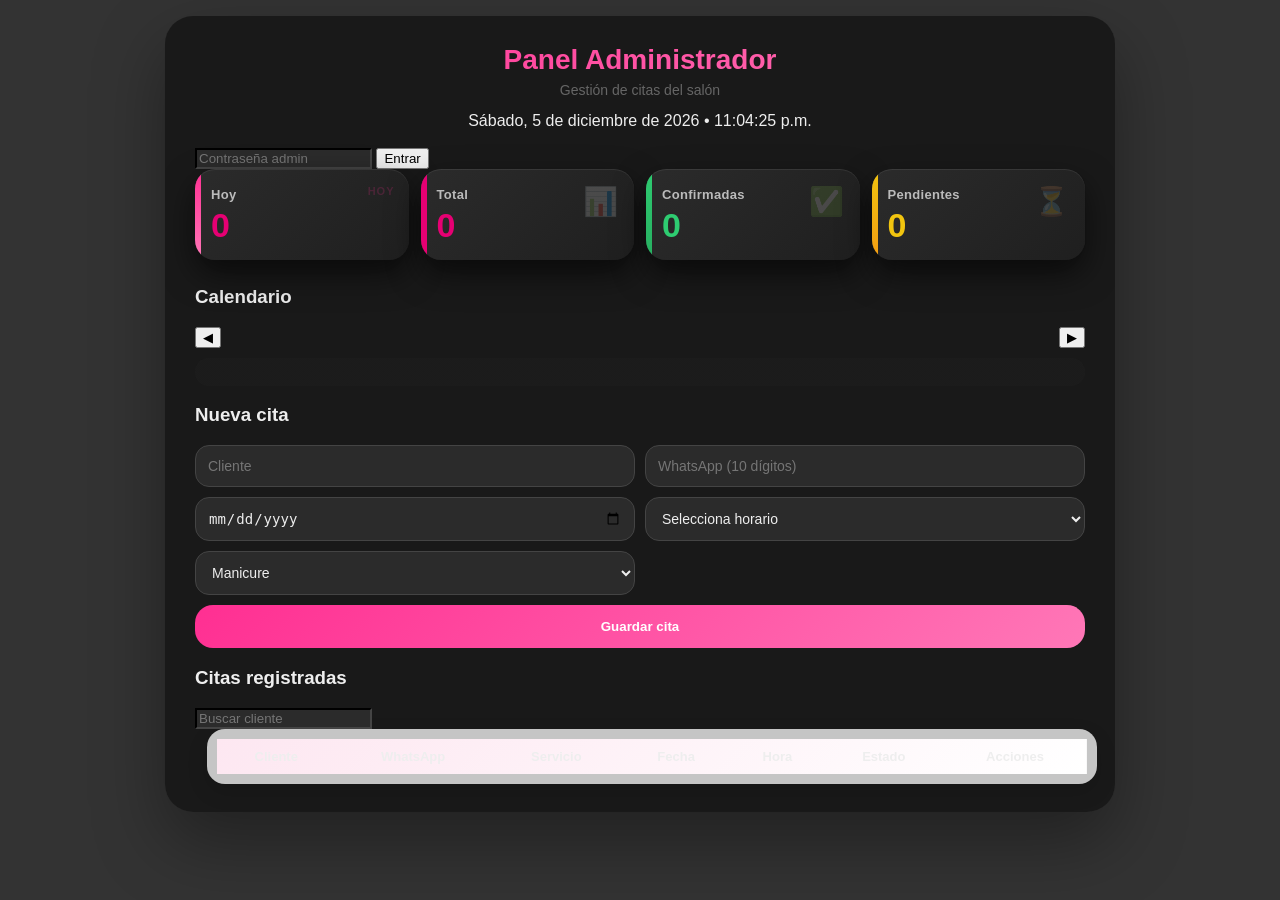
==== commit 941dfa10: "Update index.html" ====
--- a/admin/index.html
+++ b/admin/index.html
@@ -38,11 +38,33 @@
 .admin-card{
   width:100%;
   max-width:950px;
-  background:rgba(255,255,255,.94);
+
+  /* 🌟 FONDO DEL PANEL */
+  background:
+    linear-gradient(
+      rgba(255,255,255,.88),
+      rgba(255,255,255,.88)
+    ),
+    url("https://images.unsplash.com/photo-1492724441997-5dc865305da7?auto=format&fit=crop&w=1400&q=80");
+
+  background-size:cover;
+  background-position:center;
+
   border-radius:28px;
   padding:28px 30px;
   box-shadow:0 30px 70px rgba(0,0,0,.35);
-}
+  backdrop-filter:blur(10px);
+}
+body.dark .admin-card{
+  background:
+    linear-gradient(
+      rgba(25,25,25,.92),
+      rgba(25,25,25,.92)
+    ),
+    url("https://images.unsplash.com/photo-1503264116251-35a269479413?auto=format&fit=crop&w=1400&q=80");
+}
+
+
 
 /* =========================
    HEADER
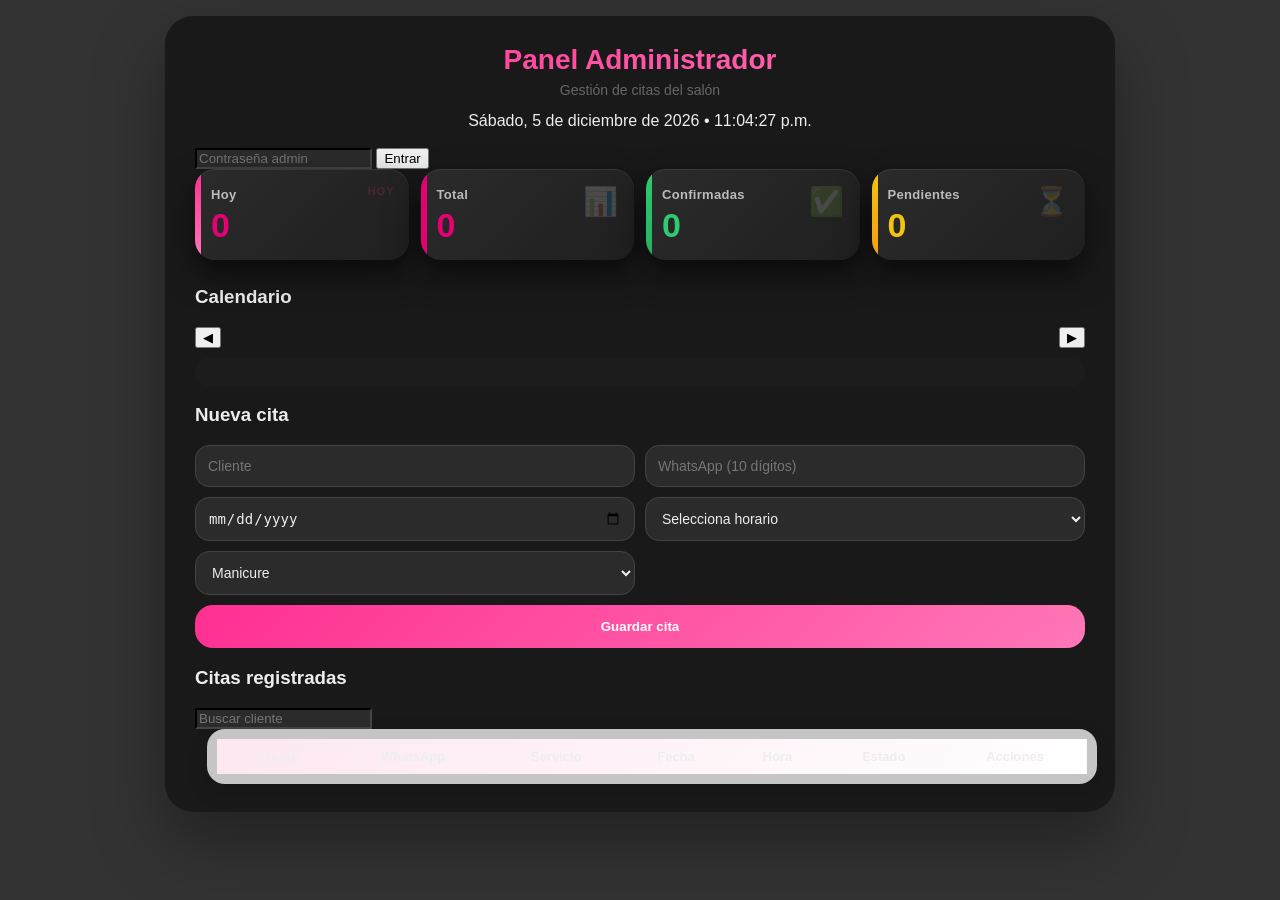
==== commit 88d19cce: "Update index.html" ====
--- a/admin/index.html
+++ b/admin/index.html
@@ -23,7 +23,7 @@
     radial-gradient(circle at top right, rgba(255,119,183,.35), transparent 55%),
     radial-gradient(circle at bottom left, rgba(255,47,146,.35), transparent 55%),
     linear-gradient(rgba(0,0,0,.45), rgba(0,0,0,.45)),
-    url("https://images.unsplash.com/photo-1523961131990-5ea7c61b2107?auto=format&fit=crop&w=1800&q=80");
+    url("img/fondo3.jpg");
   background-size:cover;
   background-position:center;
   display:flex;
@@ -45,7 +45,7 @@
       rgba(255,255,255,.88),
       rgba(255,255,255,.88)
     ),
-    url("https://images.unsplash.com/photo-1492724441997-5dc865305da7?auto=format&fit=crop&w=1400&q=80");
+    url("img/fondo2.jpg");
 
   background-size:cover;
   background-position:center;
@@ -234,9 +234,11 @@
   border-radius:22px;
   background:
     linear-gradient(rgba(255,255,255,.6), rgba(255,255,255,.6)),
-    url("https://images.unsplash.com/photo-1522335789203-aabd1fc54bc9?auto=format&fit=crop&w=1600&q=80");
+    url("img/fondo.jpg");
   background-size:cover;
-}
+  background-position:center;
+}
+
 
 /* =========================
    DÍA
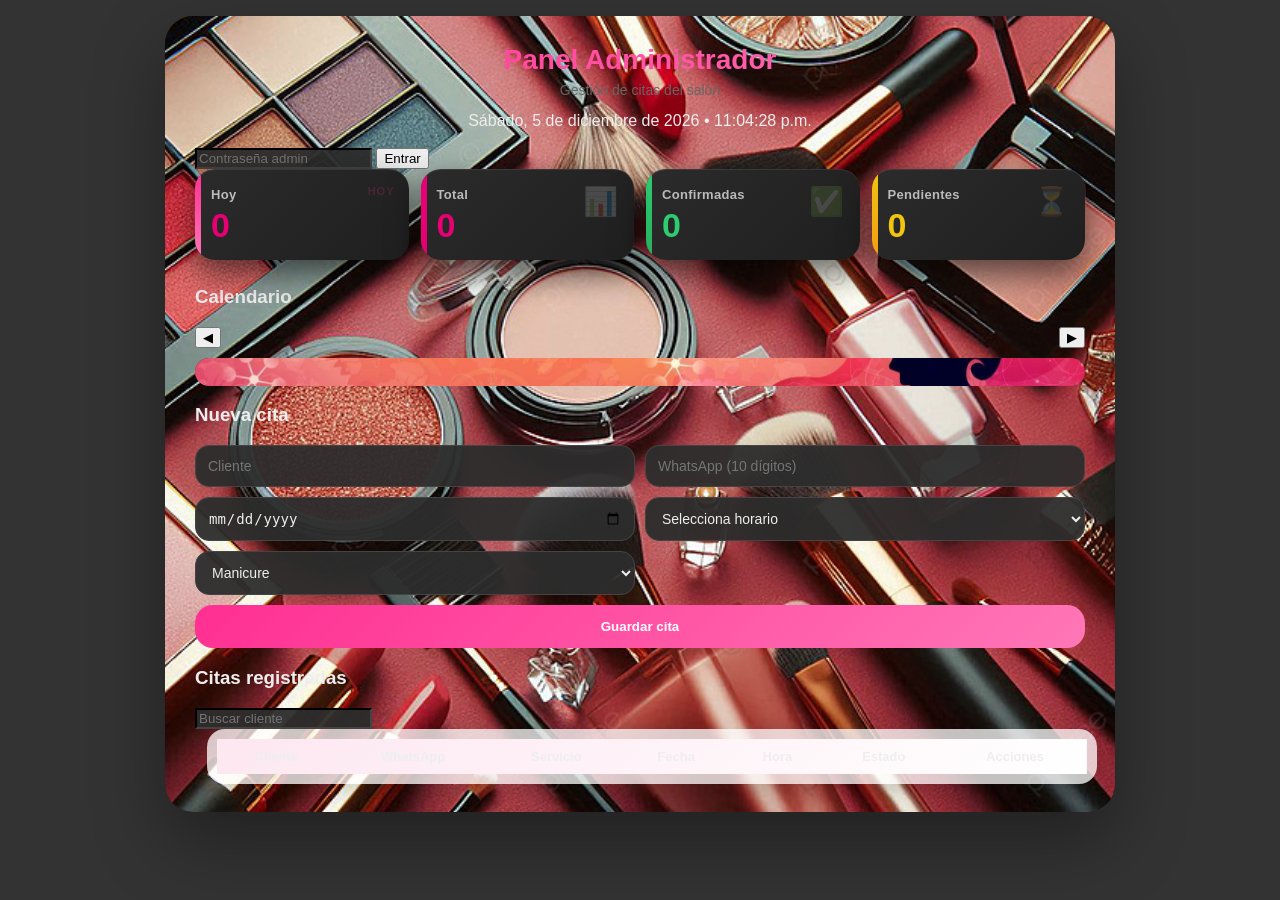
==== commit da63cc86: "Update index.html" ====
--- a/admin/index.html
+++ b/admin/index.html
@@ -33,28 +33,40 @@
 }
 
 /* =========================
-   CARD PRINCIPAL
+   CARD PRINCIPAL (PRO)
 ========================= */
 .admin-card{
   width:100%;
   max-width:950px;
 
-  /* 🌟 FONDO DEL PANEL */
-  background:
-    linear-gradient(
-      rgba(255,255,255,.88),
-      rgba(255,255,255,.88)
-    ),
-    url("img/fondo2.jpg");
-
-  background-size:cover;
-  background-position:center;
+  position:relative;            /* 🔑 necesario para ::before */
+  overflow:hidden;              /* 🔑 evita cortes */
 
   border-radius:28px;
   padding:28px 30px;
+
+  /* capa clara encima del fondo */
+  background:linear-gradient(
+    rgba(255,255,255,.88),
+    rgba(255,255,255,.88)
+  );
+
   box-shadow:0 30px 70px rgba(0,0,0,.35);
   backdrop-filter:blur(10px);
 }
+
+/* 🌟 IMAGEN DE FONDO REAL (NO SE DEFORMA) */
+.admin-card::before{
+  content:'';
+  position:absolute;
+  inset:0;
+
+  background:url("img/fondo2.jpg") center / cover no-repeat;
+
+  z-index:-1;                   /* queda detrás */
+  transform:scale(1.02);        /* evita bordes blancos */
+}
+
 body.dark .admin-card{
   background:
     linear-gradient(
@@ -232,12 +244,26 @@
   gap:8px;
   padding:14px;
   border-radius:22px;
+
+  position:relative;        /* 🔑 */
+  overflow:hidden;          /* 🔑 */
+
   background:
-    linear-gradient(rgba(255,255,255,.6), rgba(255,255,255,.6)),
-    url("img/fondo.jpg");
-  background-size:cover;
-  background-position:center;
-}
+    linear-gradient(rgba(255,255,255,.6), rgba(255,255,255,.6));
+}
+
+/* 🌟 FONDO FIJO DEL CALENDARIO */
+#calendar::before{
+  content:'';
+  position:absolute;
+  inset:0;
+
+  background:url("img/fondo.jpg") center / cover no-repeat;
+
+  z-index:-1;
+  transform:scale(1.05);    /* evita bordes blancos */
+}
+
 
 
 /* =========================
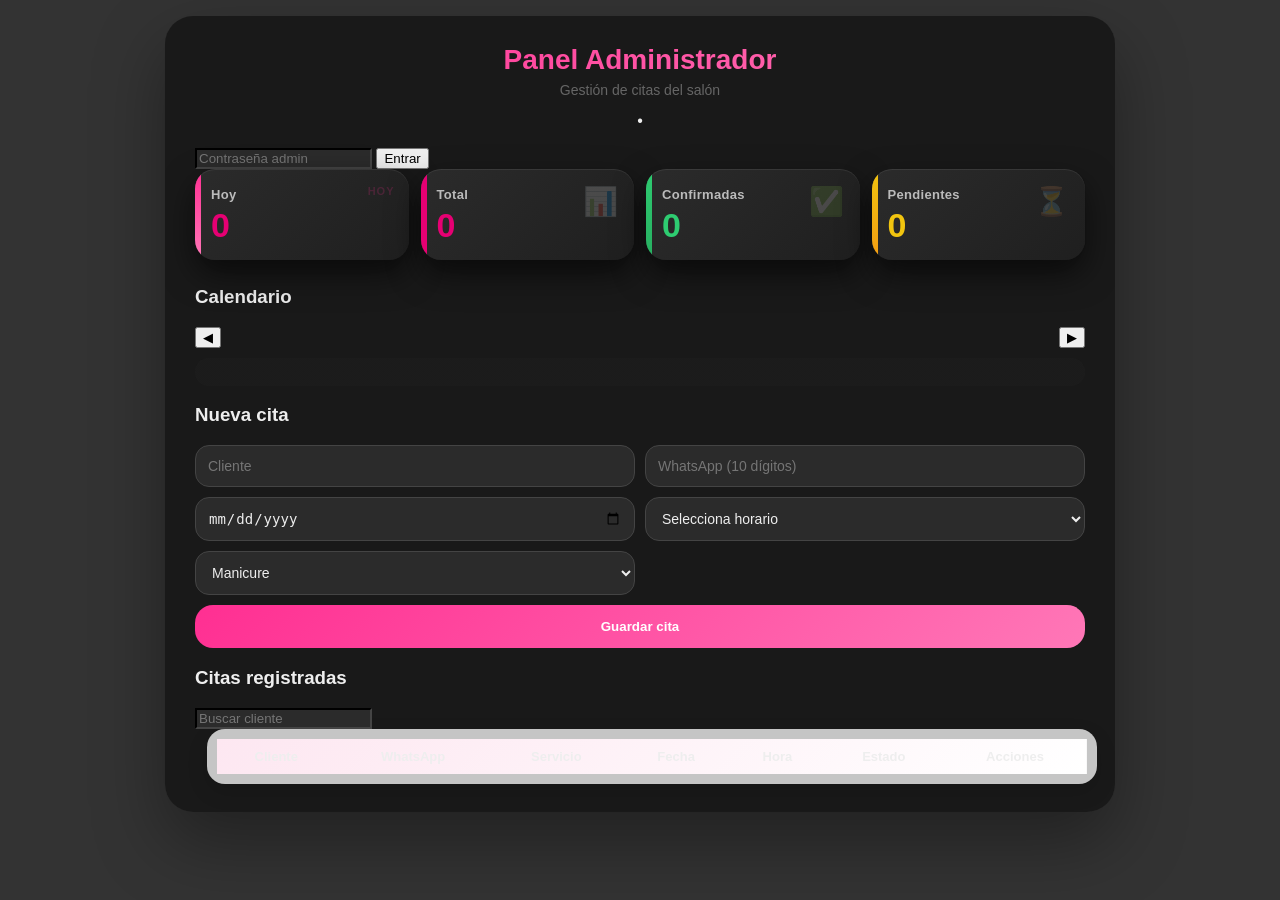
==== commit 820f6e48: "Update index.html" ====
--- a/admin/index.html
+++ b/admin/index.html
@@ -33,40 +33,28 @@
 }
 
 /* =========================
-   CARD PRINCIPAL (PRO)
+   CARD PRINCIPAL
 ========================= */
 .admin-card{
   width:100%;
   max-width:950px;
 
-  position:relative;            /* 🔑 necesario para ::before */
-  overflow:hidden;              /* 🔑 evita cortes */
+  /* 🌟 FONDO DEL PANEL */
+  background:
+    linear-gradient(
+      rgba(255,255,255,.88),
+      rgba(255,255,255,.88)
+    ),
+    url("img/fondo2.jpg");
+
+  background-size:cover;
+  background-position:center;
 
   border-radius:28px;
   padding:28px 30px;
-
-  /* capa clara encima del fondo */
-  background:linear-gradient(
-    rgba(255,255,255,.88),
-    rgba(255,255,255,.88)
-  );
-
   box-shadow:0 30px 70px rgba(0,0,0,.35);
   backdrop-filter:blur(10px);
 }
-
-/* 🌟 IMAGEN DE FONDO REAL (NO SE DEFORMA) */
-.admin-card::before{
-  content:'';
-  position:absolute;
-  inset:0;
-
-  background:url("img/fondo2.jpg") center / cover no-repeat;
-
-  z-index:-1;                   /* queda detrás */
-  transform:scale(1.02);        /* evita bordes blancos */
-}
-
 body.dark .admin-card{
   background:
     linear-gradient(
@@ -244,26 +232,12 @@
   gap:8px;
   padding:14px;
   border-radius:22px;
-
-  position:relative;        /* 🔑 */
-  overflow:hidden;          /* 🔑 */
-
   background:
-    linear-gradient(rgba(255,255,255,.6), rgba(255,255,255,.6));
-}
-
-/* 🌟 FONDO FIJO DEL CALENDARIO */
-#calendar::before{
-  content:'';
-  position:absolute;
-  inset:0;
-
-  background:url("img/fondo.jpg") center / cover no-repeat;
-
-  z-index:-1;
-  transform:scale(1.05);    /* evita bordes blancos */
-}
-
+    linear-gradient(rgba(255,255,255,.6), rgba(255,255,255,.6)),
+    url("img/fondo.jpg");
+  background-size:cover;
+  background-position:center;
+}
 
 
 /* =========================
